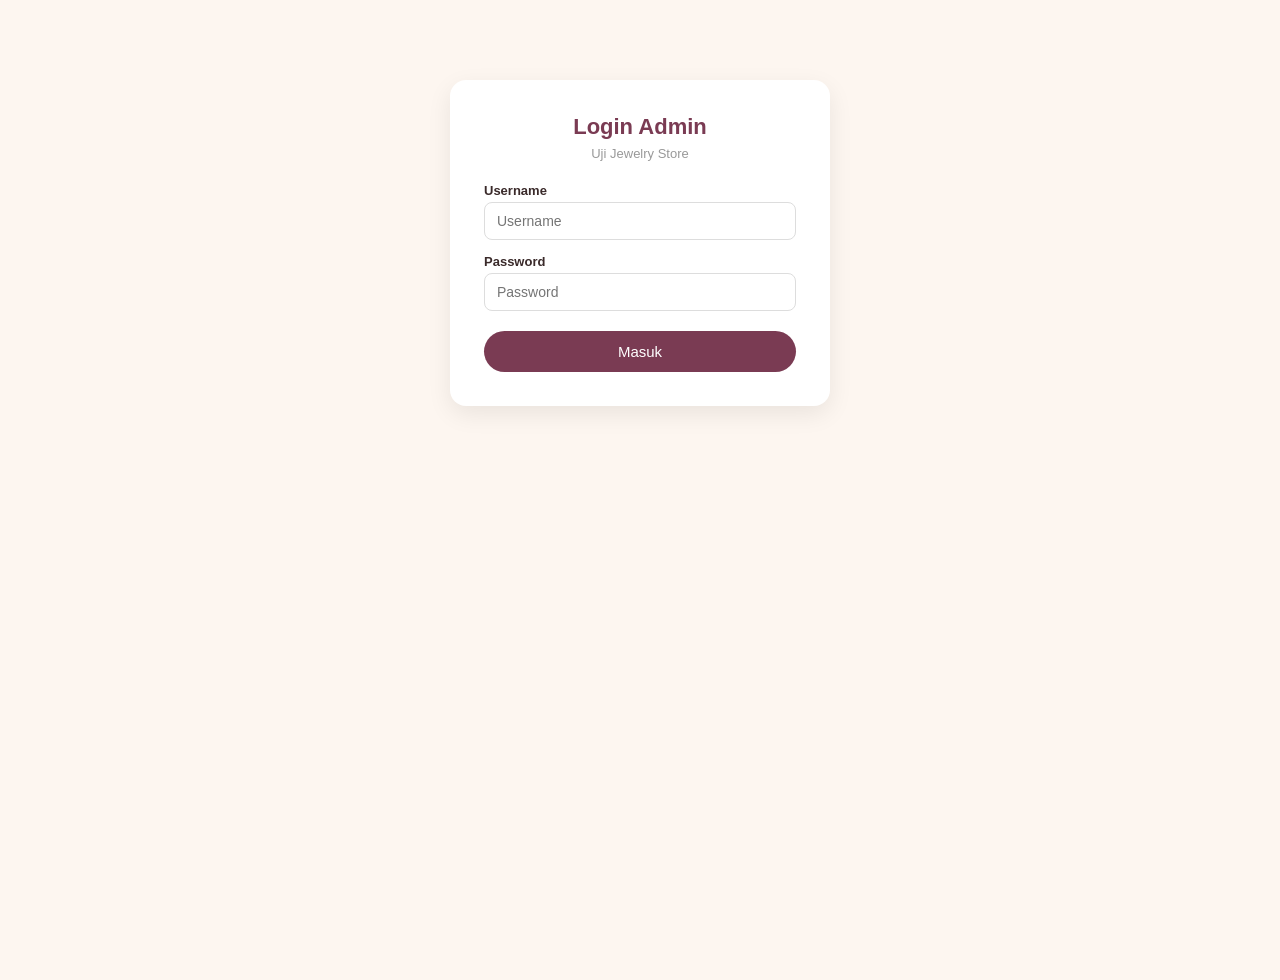
==== admin.html @ 47bf9582 "Rename Login.html to admin.html" ====
<!DOCTYPE html>
<html lang="id">
<head>
  <meta charset="UTF-8" />
  <meta name="viewport" content="width=device-width, initial-scale=1.0" />
  <title>Admin - Uji Jewelry Store</title>
  <style>
    * { margin: 0; padding: 0; box-sizing: border-box; font-family: 'Segoe UI', Arial, sans-serif; }
    body { background: #fdf6f0; color: #3a2a2a; min-height: 100vh; }

    .login-wrap { max-width: 380px; margin: 80px auto; background: #fff; padding: 34px; border-radius: 16px; box-shadow: 0 8px 24px rgba(0,0,0,0.08); }
    .login-wrap h1 { color: #7a3b53; text-align: center; margin-bottom: 6px; font-size: 22px; }
    .login-wrap p.sub { text-align: center; color: #999; font-size: 13px; margin-bottom: 22px; }
    .login-wrap label { display: block; font-size: 13px; font-weight: 600; margin-top: 14px; margin-bottom: 4px; }
    .login-wrap input { width: 100%; padding: 10px 12px; border: 1px solid #ddd; border-radius: 8px; outline: none; font-size: 14px; }
    .login-wrap button { width: 100%; margin-top: 20px; background: #7a3b53; color: #fff; border: none; padding: 12px; border-radius: 25px; font-size: 15px; cursor: pointer; }
    .login-wrap button:hover { background: #5c2c3f; }
    .login-error { color: #c0392b; font-size: 13px; text-align: center; margin-top: 12px; display: none; }

    .admin-wrap { display: none; max-width: 1100px; margin: 0 auto; padding: 20px; }
    .admin-header { display: flex; justify-content: space-between; align-items: center; margin-bottom: 20px; flex-wrap: wrap; gap: 10px; }
    .admin-header h1 { color: #7a3b53; font-size: 22px; }
    .btn-logout { background: #eee; color: #333; border: none; padding: 8px 16px; border-radius: 20px; cursor: pointer; font-size: 13px; }
    .btn-primary { background: #7a3b53; color: #fff; border: none; padding: 10px 18px; border-radius: 20px; cursor: pointer; font-size: 14px; }
    .btn-primary:hover { background: #5c2c3f; }

    .admin-table-wrap { background: #fff; border-radius: 14px; padding: 16px; box-shadow: 0 2px 8px rgba(0,0,0,0.08); overflow-x: auto; }
    table { width: 100%; border-collapse: collapse; min-width: 700px; }
    th, td { text-align: left; padding: 10px; border-bottom: 1px solid #f0e4e8; font-size: 14px; }
    th { color: #7a3b53; font-size: 13px; text-transform: uppercase; letter-spacing: .5px; }
    td img { width: 44px; height: 44px; object-fit: cover; border-radius: 6px; background: #eee; }
    .stok-input { width: 70px; padding: 6px 8px; border: 1px solid #ddd; border-radius: 6px; text-align: center; }
    .badge-habis { color: #c0392b; font-weight: bold; font-size: 12px; }
    .row-actions button { border: none; padding: 6px 10px; border-radius: 14px; font-size: 12px; cursor: pointer; margin-right: 4px; }
    .btn-edit { background: #fce8f0; color: #7a3b53; }
    .btn-delete { background: #fbe4e4; color: #c0392b; }
    .btn-save-stok { background: #e6f4ea; color: #2e7d32; }

    .modal-overlay { position: fixed; inset: 0; background: rgba(0,0,0,0.5); display: none; align-items: center; justify-content: center; z-index: 1100; padding: 20px; }
    .modal-overlay.active { display: flex; }
    .modal-box { background: #fff; border-radius: 14px; width: 420px; max-width: 100%; max-height: 85vh; overflow-y: auto; padding: 26px; }
    .modal-box h2 { color: #7a3b53; margin-bottom: 16px; }
    .modal-box label { display: block; font-size: 13px; font-weight: 600; margin-top: 12px; margin-bottom: 4px; }
    .modal-box input, .modal-box select { width: 100%; padding: 8px 10px; border: 1px solid #ddd; border-radius: 8px; outline: none; font-size: 14px; }
    .modal-actions { display: flex; gap: 10px; margin-top: 20px; }
    .modal-actions button { flex: 1; padding: 10px; border-radius: 20px; border: none; cursor: pointer; font-weight: bold; }
    .btn-cancel { background: #eee; color: #333; }

    @media (max-width: 600px) {
      .admin-wrap { padding: 12px; }
      .admin-header { flex-direction: column; align-items: stretch; }
    }
  </style>
</head>
<body>

  <div class="login-wrap" id="login-wrap">
    <h1>Login Admin</h1>
    <p class="sub">Uji Jewelry Store</p>
    <form id="login-form">
      <label for="login-user">Username</label>
      <input type="text" id="login-user" required placeholder="Username">

      <label for="login-pass">Password</label>
      <input type="password" id="login-pass" required placeholder="Password">

      <button type="submit">Masuk</button>
      <p class="login-error" id="login-error">Username atau password salah.</p>
    </form>
  </div>


  <div class="admin-wrap" id="admin-wrap">
    <div class="admin-header">
      <h1>Kelola Produk</h1>
      <div>
        <button class="btn-primary" onclick="bukaModalTambah()">+ Tambah Produk</button>
        <button class="btn-logout" onclick="logoutAdmin()">Keluar</button>
      </div>
    </div>

    <div class="admin-table-wrap">
      <table>
        <thead>
          <tr>
            <th>Gambar</th>
            <th>Nama</th>
            <th>Kategori</th>
            <th>Harga</th>
            <th>Stok</th>
            <th>Aksi</th>
          </tr>
        </thead>
        <tbody id="admin-product-list">
          <!-- diisi otomatis -->
        </tbody>
      </table>
    </div>
  </div>

  <div class="modal-overlay" id="product-modal">
    <div class="modal-box">
      <h2 id="modal-title">Tambah Produk</h2>
      <form id="product-form" onsubmit="simpanProduk(event)">
        <input type="hidden" id="p-id">

        <label for="p-nama">Nama Produk</label>
        <input type="text" id="p-nama" required>

        <label for="p-harga">Harga (Rp)</label>
        <input type="number" id="p-harga" required min="0">

        <label for="p-gambar">Nama File Gambar</label>
        <input type="text" id="p-gambar" placeholder="contoh: produk.jpg" required>

        <label for="p-kategori">Kategori</label>
        <select id="p-kategori">
          <option value="Pink">Pink</option>
          <option value="Gold">Gold</option>
          <option value="Vintage">Vintage</option>
          <option value="Y2K">Y2K</option>
        </select>

        <label for="p-stok">Stok</label>
        <input type="number" id="p-stok" required min="0">

        <div class="modal-actions">
          <button type="button" class="btn-cancel" onclick="tutupModalProduk()">Batal</button>
          <button type="submit" class="btn-primary">Simpan</button>
        </div>
      </form>
    </div>
  </div>

  <script src="products-data.js"></script>
  <script>

    const ADMIN_USERNAME = "admin";
    const ADMIN_PASSWORD = "admin123";

    function getProducts() {
      let produk = JSON.parse(localStorage.getItem("products"));
      if (!produk) {
        produk = window.defaultProducts || [];
        localStorage.setItem("products", JSON.stringify(produk));
      }
      return produk;
    }

    function saveProducts(produk) {
      localStorage.setItem("products", JSON.stringify(produk));
    }

    function formatRupiah(angka) {
      return "Rp " + Number(angka).toLocaleString("id-ID");
    }
    
    document.getElementById("login-form").addEventListener("submit", function (e) {
      e.preventDefault();
      const user = document.getElementById("login-user").value;
      const pass = document.getElementById("login-pass").value;

      if (user === ADMIN_USERNAME && pass === ADMIN_PASSWORD) {
        sessionStorage.setItem("isAdminLoggedIn", "true");
        tampilkanPanelAdmin();
      } else {
        document.getElementById("login-error").style.display = "block";
      }
    });

    function logoutAdmin() {
      sessionStorage.removeItem("isAdminLoggedIn");
      document.getElementById("admin-wrap").style.display = "none";
      document.getElementById("login-wrap").style.display = "block";
      document.getElementById("login-form").reset();
    }

    function tampilkanPanelAdmin() {
      document.getElementById("login-wrap").style.display = "none";
      document.getElementById("admin-wrap").style.display = "block";
      renderTabelProduk();
    }

    function renderTabelProduk() {
      const produk = getProducts();
      const tbody = document.getElementById("admin-product-list");

      tbody.innerHTML = produk
        .map(
          (p, index) => `
        <tr>
          <td><img src="${p.gambar}" alt="${p.nama}" onerror="this.style.opacity=0.2"></td>
          <td>${p.nama}</td>
          <td>${p.kategori}</td>
          <td>${formatRupiah(p.harga)}</td>
          <td>
            <input type="number" class="stok-input" min="0" value="${p.stok}" id="stok-${index}">
            ${p.stok <= 0 ? '<div class="badge-habis">Habis</div>' : ""}
          </td>
          <td class="row-actions">
            <button class="btn-save-stok" onclick="updateStok(${index})">Simpan Stok</button>
            <button class="btn-edit" onclick="bukaModalEdit(${index})">Edit</button>
            <button class="btn-delete" onclick="hapusProduk(${index})">Hapus</button>
          </td>
        </tr>
      `
        )
        .join("");
    }

    function updateStok(index) {
      const produk = getProducts();
      const stokBaru = parseInt(document.getElementById("stok-" + index).value, 10);
      if (isNaN(stokBaru) || stokBaru < 0) return;
      produk[index].stok = stokBaru;
      saveProducts(produk);
      renderTabelProduk();
    }

    function hapusProduk(index) {
      if (!confirm("Yakin hapus produk ini?")) return;
      const produk = getProducts();
      produk.splice(index, 1);
      saveProducts(produk);
      renderTabelProduk();
    }

    let editIndex = null;

    function bukaModalTambah() {
      editIndex = null;
      document.getElementById("modal-title").innerText = "Tambah Produk";
      document.getElementById("product-form").reset();
      document.getElementById("product-modal").classList.add("active");
    }

    function bukaModalEdit(index) {
      editIndex = index;
      const produk = getProducts()[index];
      document.getElementById("modal-title").innerText = "Edit Produk";
      document.getElementById("p-nama").value = produk.nama;
      document.getElementById("p-harga").value = produk.harga;
      document.getElementById("p-gambar").value = produk.gambar;
      document.getElementById("p-kategori").value = produk.kategori;
      document.getElementById("p-stok").value = produk.stok;
      document.getElementById("product-modal").classList.add("active");
    }

    function tutupModalProduk() {
      document.getElementById("product-modal").classList.remove("active");
    }

    function simpanProduk(event) {
      event.preventDefault();
      const produk = getProducts();

      const dataBaru = {
        nama: document.getElementById("p-nama").value,
        harga: parseInt(document.getElementById("p-harga").value, 10),
        gambar: document.getElementById("p-gambar").value,
        kategori: document.getElementById("p-kategori").value,
        stok: parseInt(document.getElementById("p-stok").value, 10)
      };

      if (editIndex !== null) {
        dataBaru.id = produk[editIndex].id; // id tetap sama saat edit
        produk[editIndex] = dataBaru;
      } else {
        dataBaru.id = "produk-" + Date.now(); // id unik otomatis untuk produk baru
        produk.push(dataBaru);
      }

      saveProducts(produk);
      tutupModalProduk();
      renderTabelProduk();
    }

    document.addEventListener("DOMContentLoaded", function () {
      if (sessionStorage.getItem("isAdminLoggedIn") === "true") {
        tampilkanPanelAdmin();
      }
    });
  </script>
</body>
</html>
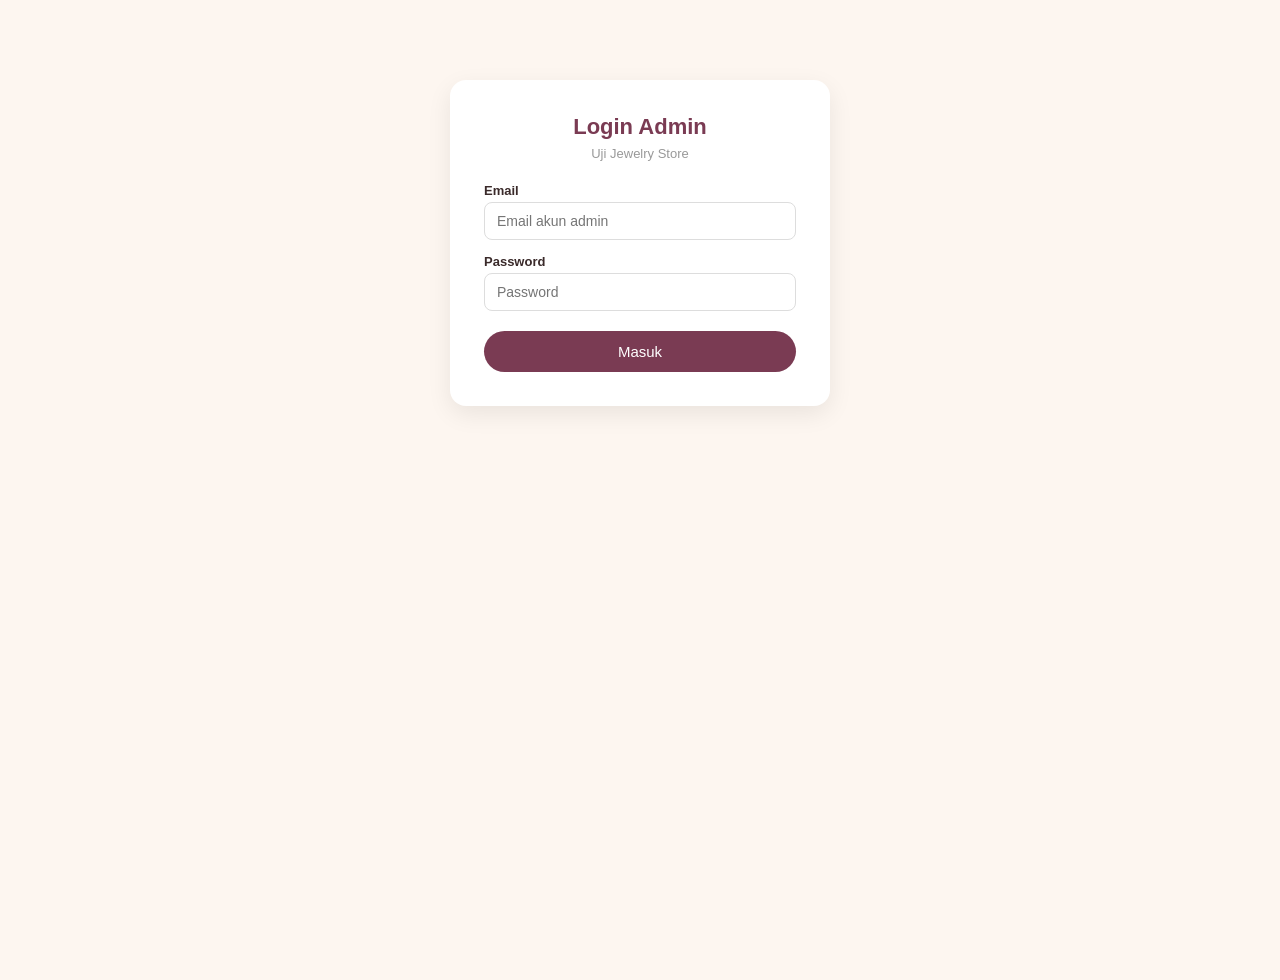
==== commit 12af877c: "Update admin.html" ====
--- a/admin.html
+++ b/admin.html
@@ -8,6 +8,7 @@
     * { margin: 0; padding: 0; box-sizing: border-box; font-family: 'Segoe UI', Arial, sans-serif; }
     body { background: #fdf6f0; color: #3a2a2a; min-height: 100vh; }
 
+    /* LOGIN */
     .login-wrap { max-width: 380px; margin: 80px auto; background: #fff; padding: 34px; border-radius: 16px; box-shadow: 0 8px 24px rgba(0,0,0,0.08); }
     .login-wrap h1 { color: #7a3b53; text-align: center; margin-bottom: 6px; font-size: 22px; }
     .login-wrap p.sub { text-align: center; color: #999; font-size: 13px; margin-bottom: 22px; }
@@ -17,6 +18,7 @@
     .login-wrap button:hover { background: #5c2c3f; }
     .login-error { color: #c0392b; font-size: 13px; text-align: center; margin-top: 12px; display: none; }
 
+    /* ADMIN PANEL */
     .admin-wrap { display: none; max-width: 1100px; margin: 0 auto; padding: 20px; }
     .admin-header { display: flex; justify-content: space-between; align-items: center; margin-bottom: 20px; flex-wrap: wrap; gap: 10px; }
     .admin-header h1 { color: #7a3b53; font-size: 22px; }
@@ -36,6 +38,7 @@
     .btn-delete { background: #fbe4e4; color: #c0392b; }
     .btn-save-stok { background: #e6f4ea; color: #2e7d32; }
 
+    /* MODAL TAMBAH/EDIT PRODUK */
     .modal-overlay { position: fixed; inset: 0; background: rgba(0,0,0,0.5); display: none; align-items: center; justify-content: center; z-index: 1100; padding: 20px; }
     .modal-overlay.active { display: flex; }
     .modal-box { background: #fff; border-radius: 14px; width: 420px; max-width: 100%; max-height: 85vh; overflow-y: auto; padding: 26px; }
@@ -54,12 +57,13 @@
 </head>
 <body>
 
+  <!-- ================= LOGIN ================= -->
   <div class="login-wrap" id="login-wrap">
     <h1>Login Admin</h1>
     <p class="sub">Uji Jewelry Store</p>
     <form id="login-form">
-      <label for="login-user">Username</label>
-      <input type="text" id="login-user" required placeholder="Username">
+      <label for="login-user">Email</label>
+      <input type="email" id="login-user" required placeholder="Email akun admin">
 
       <label for="login-pass">Password</label>
       <input type="password" id="login-pass" required placeholder="Password">
@@ -69,7 +73,7 @@
     </form>
   </div>
 
-
+  <!-- ================= PANEL ADMIN ================= -->
   <div class="admin-wrap" id="admin-wrap">
     <div class="admin-header">
       <h1>Kelola Produk</h1>
@@ -98,6 +102,7 @@
     </div>
   </div>
 
+  <!-- ================= MODAL TAMBAH/EDIT ================= -->
   <div class="modal-overlay" id="product-modal">
     <div class="modal-box">
       <h2 id="modal-title">Tambah Produk</h2>
@@ -134,10 +139,45 @@
 
   <script src="products-data.js"></script>
   <script>
-
-    const ADMIN_USERNAME = "admin";
-    const ADMIN_PASSWORD = "admin123";
-
+    // ================== KONFIGURASI LOGIN ==================
+    // Login sekarang memakai akun yang sama dengan akun.html (localStorage "customers").
+    // Hanya akun dengan role "admin" yang bisa masuk ke panel ini.
+
+    function getCustomers() {
+      return JSON.parse(localStorage.getItem("customers")) || [];
+    }
+    function saveCustomers(list) {
+      localStorage.setItem("customers", JSON.stringify(list));
+    }
+    function getCurrentCustomerEmail() {
+      return localStorage.getItem("currentCustomerEmail");
+    }
+    function getCurrentAdmin() {
+      const email = getCurrentCustomerEmail();
+      if (!email) return null;
+      const customer = getCustomers().find(c => c.email === email);
+      return customer && customer.role === "admin" ? customer : null;
+    }
+
+    // Seed satu akun admin default kalau belum ada akun admin sama sekali
+    function seedAdminAccount() {
+      const customers = getCustomers();
+      const sudahAdaAdmin = customers.some(c => c.role === "admin");
+      if (!sudahAdaAdmin) {
+        customers.push({
+          nama: "Admin Uji Jewelry",
+          email: "admin@ujijewelry.com",
+          telepon: "-",
+          alamat: "-",
+          password: "admin123",
+          role: "admin"
+        });
+        saveCustomers(customers);
+      }
+    }
+    seedAdminAccount();
+
+    // ================== FUNGSI PRODUK (sama seperti di script.js) ==================
     function getProducts() {
       let produk = JSON.parse(localStorage.getItem("products"));
       if (!produk) {
@@ -154,22 +194,33 @@
     function formatRupiah(angka) {
       return "Rp " + Number(angka).toLocaleString("id-ID");
     }
-    
+
+    // ================== LOGIN / LOGOUT ==================
     document.getElementById("login-form").addEventListener("submit", function (e) {
       e.preventDefault();
-      const user = document.getElementById("login-user").value;
+      const email = document.getElementById("login-user").value.toLowerCase().trim();
       const pass = document.getElementById("login-pass").value;
 
-      if (user === ADMIN_USERNAME && pass === ADMIN_PASSWORD) {
-        sessionStorage.setItem("isAdminLoggedIn", "true");
-        tampilkanPanelAdmin();
-      } else {
+      const customers = getCustomers();
+      const found = customers.find(c => c.email === email && c.password === pass);
+
+      if (!found) {
+        document.getElementById("login-error").innerText = "Email atau password salah.";
         document.getElementById("login-error").style.display = "block";
-      }
+        return;
+      }
+      if (found.role !== "admin") {
+        document.getElementById("login-error").innerText = "Akun ini bukan akun admin.";
+        document.getElementById("login-error").style.display = "block";
+        return;
+      }
+
+      localStorage.setItem("currentCustomerEmail", email);
+      tampilkanPanelAdmin();
     });
 
     function logoutAdmin() {
-      sessionStorage.removeItem("isAdminLoggedIn");
+      localStorage.removeItem("currentCustomerEmail");
       document.getElementById("admin-wrap").style.display = "none";
       document.getElementById("login-wrap").style.display = "block";
       document.getElementById("login-form").reset();
@@ -181,6 +232,7 @@
       renderTabelProduk();
     }
 
+    // ================== RENDER TABEL PRODUK ==================
     function renderTabelProduk() {
       const produk = getProducts();
       const tbody = document.getElementById("admin-product-list");
@@ -225,6 +277,7 @@
       renderTabelProduk();
     }
 
+    // ================== TAMBAH / EDIT PRODUK ==================
     let editIndex = null;
 
     function bukaModalTambah() {
@@ -275,8 +328,9 @@
       renderTabelProduk();
     }
 
+    // ================== CEK STATUS LOGIN SAAT HALAMAN DIBUKA ==================
     document.addEventListener("DOMContentLoaded", function () {
-      if (sessionStorage.getItem("isAdminLoggedIn") === "true") {
+      if (getCurrentAdmin()) {
         tampilkanPanelAdmin();
       }
     });
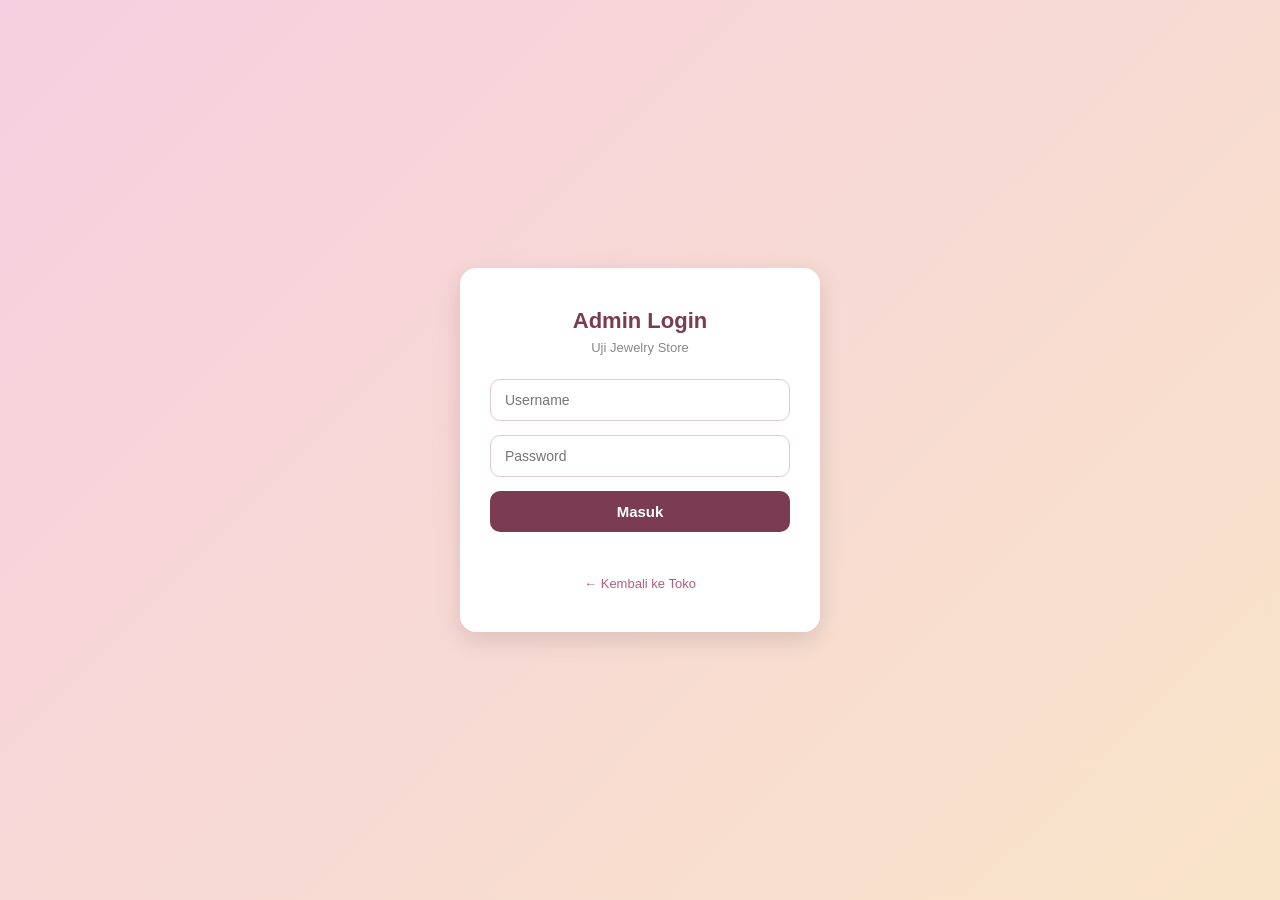
==== commit ae53dcd5: "Update admin.html" ====
--- a/admin.html
+++ b/admin.html
@@ -8,329 +8,299 @@
     * { margin: 0; padding: 0; box-sizing: border-box; font-family: 'Segoe UI', Arial, sans-serif; }
     body { background: #fdf6f0; color: #3a2a2a; min-height: 100vh; }
 
-    /* LOGIN */
-    .login-wrap { max-width: 380px; margin: 80px auto; background: #fff; padding: 34px; border-radius: 16px; box-shadow: 0 8px 24px rgba(0,0,0,0.08); }
-    .login-wrap h1 { color: #7a3b53; text-align: center; margin-bottom: 6px; font-size: 22px; }
-    .login-wrap p.sub { text-align: center; color: #999; font-size: 13px; margin-bottom: 22px; }
-    .login-wrap label { display: block; font-size: 13px; font-weight: 600; margin-top: 14px; margin-bottom: 4px; }
-    .login-wrap input { width: 100%; padding: 10px 12px; border: 1px solid #ddd; border-radius: 8px; outline: none; font-size: 14px; }
-    .login-wrap button { width: 100%; margin-top: 20px; background: #7a3b53; color: #fff; border: none; padding: 12px; border-radius: 25px; font-size: 15px; cursor: pointer; }
-    .login-wrap button:hover { background: #5c2c3f; }
-    .login-error { color: #c0392b; font-size: 13px; text-align: center; margin-top: 12px; display: none; }
-
-    /* ADMIN PANEL */
-    .admin-wrap { display: none; max-width: 1100px; margin: 0 auto; padding: 20px; }
-    .admin-header { display: flex; justify-content: space-between; align-items: center; margin-bottom: 20px; flex-wrap: wrap; gap: 10px; }
-    .admin-header h1 { color: #7a3b53; font-size: 22px; }
-    .btn-logout { background: #eee; color: #333; border: none; padding: 8px 16px; border-radius: 20px; cursor: pointer; font-size: 13px; }
-    .btn-primary { background: #7a3b53; color: #fff; border: none; padding: 10px 18px; border-radius: 20px; cursor: pointer; font-size: 14px; }
-    .btn-primary:hover { background: #5c2c3f; }
-
-    .admin-table-wrap { background: #fff; border-radius: 14px; padding: 16px; box-shadow: 0 2px 8px rgba(0,0,0,0.08); overflow-x: auto; }
-    table { width: 100%; border-collapse: collapse; min-width: 700px; }
-    th, td { text-align: left; padding: 10px; border-bottom: 1px solid #f0e4e8; font-size: 14px; }
-    th { color: #7a3b53; font-size: 13px; text-transform: uppercase; letter-spacing: .5px; }
-    td img { width: 44px; height: 44px; object-fit: cover; border-radius: 6px; background: #eee; }
-    .stok-input { width: 70px; padding: 6px 8px; border: 1px solid #ddd; border-radius: 6px; text-align: center; }
+    /* ===== LOGIN ===== */
+    .login-wrapper {
+      min-height: 100vh; display: flex; align-items: center; justify-content: center;
+      background: linear-gradient(135deg, #f6cfe0, #f9e4c8); padding: 20px;
+    }
+    .login-box {
+      background: #fff; padding: 40px 30px; border-radius: 16px;
+      box-shadow: 0 8px 24px rgba(0,0,0,0.12); width: 100%; max-width: 360px; text-align: center;
+    }
+    .login-box h1 { color: #7a3b53; font-size: 22px; margin-bottom: 6px; }
+    .login-box p { font-size: 13px; color: #888; margin-bottom: 24px; }
+    .login-box input {
+      width: 100%; padding: 12px 14px; margin-bottom: 14px;
+      border: 1px solid #e0c9d3; border-radius: 10px; outline: none; font-size: 14px;
+    }
+    .login-box input:focus { border-color: #d17ca0; }
+    .btn-login {
+      width: 100%; background: #7a3b53; color: #fff; border: none;
+      padding: 12px; border-radius: 10px; font-size: 15px; font-weight: bold;
+      cursor: pointer; transition: .2s;
+    }
+    .btn-login:hover { background: #5c2c3f; }
+    .login-error { color: #c0392b; font-size: 13px; margin-top: 10px; min-height: 18px; }
+    .back-link { display: inline-block; margin-top: 16px; font-size: 13px; color: #b45c81; text-decoration: none; }
+
+    /* ===== ADMIN PANEL ===== */
+    .admin-header {
+      background: #7a3b53; color: #fff; padding: 16px 24px;
+      display: flex; justify-content: space-between; align-items: center; flex-wrap: wrap; gap: 10px;
+    }
+    .admin-header h1 { font-size: 20px; }
+    .btn-logout {
+      background: #fce8f0; color: #7a3b53; border: none; padding: 8px 16px;
+      border-radius: 20px; font-weight: bold; cursor: pointer; font-size: 13px;
+    }
+    .admin-container { padding: 24px; max-width: 1000px; margin: 0 auto; }
+    .admin-toolbar {
+      display: flex; justify-content: space-between; align-items: center;
+      margin-bottom: 16px; flex-wrap: wrap; gap: 10px;
+    }
+    .admin-toolbar input {
+      padding: 8px 14px; border: 1px solid #e0c9d3; border-radius: 20px; width: 220px; outline: none;
+    }
+    .btn-save-all {
+      background: #d17ca0; color: #fff; border: none; padding: 10px 20px;
+      border-radius: 20px; font-weight: bold; cursor: pointer;
+    }
+    .btn-save-all:hover { background: #b45c81; }
+
+    table.stok-table { width: 100%; border-collapse: collapse; background: #fff; border-radius: 12px; overflow: hidden; box-shadow: 0 2px 8px rgba(0,0,0,0.08); }
+    .stok-table th, .stok-table td { padding: 12px 14px; text-align: left; border-bottom: 1px solid #f0e4e8; font-size: 14px; }
+    .stok-table th { background: #fce8f0; color: #7a3b53; }
+    .stok-table img { width: 40px; height: 40px; object-fit: cover; border-radius: 6px; background: #eee; vertical-align: middle; margin-right: 8px; }
+    .produk-cell { display: flex; align-items: center; }
+    .stok-input {
+      width: 70px; padding: 6px 8px; border: 1px solid #e0c9d3; border-radius: 8px; text-align: center; font-size: 14px;
+    }
     .badge-habis { color: #c0392b; font-weight: bold; font-size: 12px; }
-    .row-actions button { border: none; padding: 6px 10px; border-radius: 14px; font-size: 12px; cursor: pointer; margin-right: 4px; }
-    .btn-edit { background: #fce8f0; color: #7a3b53; }
-    .btn-delete { background: #fbe4e4; color: #c0392b; }
-    .btn-save-stok { background: #e6f4ea; color: #2e7d32; }
-
-    /* MODAL TAMBAH/EDIT PRODUK */
-    .modal-overlay { position: fixed; inset: 0; background: rgba(0,0,0,0.5); display: none; align-items: center; justify-content: center; z-index: 1100; padding: 20px; }
-    .modal-overlay.active { display: flex; }
-    .modal-box { background: #fff; border-radius: 14px; width: 420px; max-width: 100%; max-height: 85vh; overflow-y: auto; padding: 26px; }
-    .modal-box h2 { color: #7a3b53; margin-bottom: 16px; }
-    .modal-box label { display: block; font-size: 13px; font-weight: 600; margin-top: 12px; margin-bottom: 4px; }
-    .modal-box input, .modal-box select { width: 100%; padding: 8px 10px; border: 1px solid #ddd; border-radius: 8px; outline: none; font-size: 14px; }
-    .modal-actions { display: flex; gap: 10px; margin-top: 20px; }
-    .modal-actions button { flex: 1; padding: 10px; border-radius: 20px; border: none; cursor: pointer; font-weight: bold; }
-    .btn-cancel { background: #eee; color: #333; }
+    .badge-ada { color: #2e7d32; font-weight: bold; font-size: 12px; }
+    .btn-save-row {
+      background: #7a3b53; color: #fff; border: none; padding: 6px 12px;
+      border-radius: 8px; font-size: 12px; cursor: pointer;
+    }
+    .btn-save-row:hover { background: #5c2c3f; }
+    .save-toast {
+      position: fixed; bottom: 20px; right: 20px; background: #7a3b53; color: #fff;
+      padding: 12px 20px; border-radius: 10px; box-shadow: 0 4px 10px rgba(0,0,0,0.2);
+      font-size: 14px; opacity: 0; transition: opacity .3s; z-index: 2000;
+    }
 
     @media (max-width: 600px) {
-      .admin-wrap { padding: 12px; }
-      .admin-header { flex-direction: column; align-items: stretch; }
+      .stok-table th:nth-child(3), .stok-table td:nth-child(3) { display: none; } /* sembunyikan kolom kategori di HP */
+      .admin-toolbar input { width: 100%; }
+      .stok-table th, .stok-table td { padding: 8px; font-size: 12px; }
+      .stok-table img { width: 30px; height: 30px; }
     }
   </style>
 </head>
 <body>
 
-  <!-- ================= LOGIN ================= -->
-  <div class="login-wrap" id="login-wrap">
-    <h1>Login Admin</h1>
-    <p class="sub">Uji Jewelry Store</p>
-    <form id="login-form">
-      <label for="login-user">Email</label>
-      <input type="email" id="login-user" required placeholder="Email akun admin">
-
-      <label for="login-pass">Password</label>
-      <input type="password" id="login-pass" required placeholder="Password">
-
-      <button type="submit">Masuk</button>
-      <p class="login-error" id="login-error">Username atau password salah.</p>
-    </form>
+  <!-- ===== HALAMAN LOGIN ===== -->
+  <div class="login-wrapper" id="login-wrapper">
+    <div class="login-box">
+      <h1>Admin Login</h1>
+      <p>Uji Jewelry Store</p>
+      <input type="text" id="username" placeholder="Username" autocomplete="username" />
+      <input type="password" id="password" placeholder="Password" autocomplete="current-password" />
+      <button class="btn-login" onclick="login()">Masuk</button>
+      <div class="login-error" id="login-error"></div>
+      <a href="index.html" class="back-link">&larr; Kembali ke Toko</a>
+    </div>
   </div>
 
-  <!-- ================= PANEL ADMIN ================= -->
-  <div class="admin-wrap" id="admin-wrap">
+  <!-- ===== HALAMAN ADMIN (STOK) ===== -->
+  <div id="admin-panel" style="display:none;">
     <div class="admin-header">
-      <h1>Kelola Produk</h1>
+      <h1>Kelola Stok Produk</h1>
       <div>
-        <button class="btn-primary" onclick="bukaModalTambah()">+ Tambah Produk</button>
-        <button class="btn-logout" onclick="logoutAdmin()">Keluar</button>
+        <a href="index.html" style="color:#fce8f0; margin-right:14px; font-size:13px;">Lihat Toko</a>
+        <button class="btn-logout" onclick="logout()">Keluar</button>
       </div>
     </div>
 
-    <div class="admin-table-wrap">
-      <table>
+    <div class="admin-container">
+      <div class="admin-toolbar">
+        <input type="text" id="admin-search" placeholder="Cari produk..." oninput="renderTabelStok()" />
+        <button class="btn-save-all" onclick="simpanSemuaStok()">Simpan Semua Perubahan</button>
+      </div>
+
+      <table class="stok-table">
         <thead>
           <tr>
-            <th>Gambar</th>
-            <th>Nama</th>
+            <th>Produk</th>
             <th>Kategori</th>
-            <th>Harga</th>
+            <th>Status</th>
             <th>Stok</th>
-            <th>Aksi</th>
+            <th></th>
           </tr>
         </thead>
-        <tbody id="admin-product-list">
-          <!-- diisi otomatis -->
+        <tbody id="tabel-stok-body">
+          <!-- diisi otomatis lewat JS -->
         </tbody>
       </table>
     </div>
   </div>
 
-  <!-- ================= MODAL TAMBAH/EDIT ================= -->
-  <div class="modal-overlay" id="product-modal">
-    <div class="modal-box">
-      <h2 id="modal-title">Tambah Produk</h2>
-      <form id="product-form" onsubmit="simpanProduk(event)">
-        <input type="hidden" id="p-id">
-
-        <label for="p-nama">Nama Produk</label>
-        <input type="text" id="p-nama" required>
-
-        <label for="p-harga">Harga (Rp)</label>
-        <input type="number" id="p-harga" required min="0">
-
-        <label for="p-gambar">Nama File Gambar</label>
-        <input type="text" id="p-gambar" placeholder="contoh: produk.jpg" required>
-
-        <label for="p-kategori">Kategori</label>
-        <select id="p-kategori">
-          <option value="Pink">Pink</option>
-          <option value="Gold">Gold</option>
-          <option value="Vintage">Vintage</option>
-          <option value="Y2K">Y2K</option>
-        </select>
-
-        <label for="p-stok">Stok</label>
-        <input type="number" id="p-stok" required min="0">
-
-        <div class="modal-actions">
-          <button type="button" class="btn-cancel" onclick="tutupModalProduk()">Batal</button>
-          <button type="submit" class="btn-primary">Simpan</button>
-        </div>
-      </form>
-    </div>
-  </div>
-
-  <script src="products-data.js"></script>
+  <div class="save-toast" id="save-toast">Perubahan disimpan!</div>
+
+  <script src="script.js"></script>
   <script>
     // ================== KONFIGURASI LOGIN ==================
-    // Login sekarang memakai akun yang sama dengan akun.html (localStorage "customers").
-    // Hanya akun dengan role "admin" yang bisa masuk ke panel ini.
-
-    function getCustomers() {
-      return JSON.parse(localStorage.getItem("customers")) || [];
-    }
-    function saveCustomers(list) {
-      localStorage.setItem("customers", JSON.stringify(list));
-    }
-    function getCurrentCustomerEmail() {
-      return localStorage.getItem("currentCustomerEmail");
-    }
-    function getCurrentAdmin() {
-      const email = getCurrentCustomerEmail();
-      if (!email) return null;
-      const customer = getCustomers().find(c => c.email === email);
-      return customer && customer.role === "admin" ? customer : null;
-    }
-
-    // Seed satu akun admin default kalau belum ada akun admin sama sekali
-    function seedAdminAccount() {
-      const customers = getCustomers();
-      const sudahAdaAdmin = customers.some(c => c.role === "admin");
-      if (!sudahAdaAdmin) {
-        customers.push({
-          nama: "Admin Uji Jewelry",
-          email: "admin@ujijewelry.com",
-          telepon: "-",
-          alamat: "-",
-          password: "admin123",
-          role: "admin"
-        });
-        saveCustomers(customers);
+    // Ganti username/password di sini sesuai keinginanmu
+    const ADMIN_USERNAME = "admin";
+    const ADMIN_PASSWORD = "admin123";
+
+    // Daftar master produk (nama, kategori, gambar) — dicocokkan dengan index.html
+    const masterProduk = [
+      { nama: "Silver Pink", kategori: "Pink", gambar: "simplepink.jpg" },
+      { nama: "Rosa", kategori: "Pink", gambar: "Rosa.jpg" },
+      { nama: "Crystal Beaded Bracelet Set", kategori: "Pink", gambar: "Crystal Beaded Bracelet Set.jpg" },
+      { nama: "Pink Bracelet", kategori: "Pink", gambar: "Pink Bracelet.jpg" },
+      { nama: "Rose gold Cubic", kategori: "Pink", gambar: "Rose gold Cubic.jpg" },
+      { nama: "Classic Gold", kategori: "Gold", gambar: "gold.jpg" },
+      { nama: "Luxury Gold", kategori: "Gold", gambar: "Luxury Gold.jpg" },
+      { nama: "Elegant Gold & Pearl", kategori: "Gold", gambar: "Elegant Gold & Pearl.jpg" },
+      { nama: "Bracelet Gold", kategori: "Gold", gambar: "Bracelet Gold.jpg" },
+      { nama: "Set Pearl", kategori: "Gold", gambar: "set pearl.jpg" },
+      { nama: "Vintage Retro", kategori: "Vintage", gambar: "vintage.jpg" },
+      { nama: "Vintage Rings", kategori: "Vintage", gambar: "Vintage rings.jpg" },
+      { nama: "Charm Bracelet", kategori: "Vintage", gambar: "charm bracelets.jpg" },
+      { nama: "Bracelet Watch", kategori: "Vintage", gambar: "Bracelet Watch.jpg" },
+      { nama: "Watch Set", kategori: "Vintage", gambar: "Watch Bracele.jpg" },
+      { nama: "Y2K shiny", kategori: "Y2K", gambar: "Y2K.jpg" },
+      { nama: "Pink Butterfly", kategori: "Y2K", gambar: "Pink Butterfly.jpg" },
+      { nama: "Punk Gothic", kategori: "Y2K", gambar: "Punk Gothic.jpg" },
+      { nama: "Y2K Colorful", kategori: "Y2K", gambar: "Y2K Style Colorful Pentagram.jpg" },
+      { nama: "Y2K Ring", kategori: "Y2K", gambar: "Kpop Ring Y2K.jpg" }
+    ];
+
+    // Stok default kalau localStorage masih kosong (mengikuti stok di index.html)
+    const stokDefault = {
+      "Silver Pink": 10, "Rosa": 1, "Crystal Beaded Bracelet Set": 0, "Pink Bracelet": 7,
+      "Rose gold Cubic": 3, "Classic Gold": 9, "Luxury Gold": 0, "Elegant Gold & Pearl": 5,
+      "Bracelet Gold": 8, "Set Pearl": 3, "Vintage Retro": 9, "Vintage Rings": 10,
+      "Charm Bracelet": 8, "Bracelet Watch": 5, "Watch Set": 4, "Y2K shiny": 10,
+      "Pink Butterfly": 6, "Punk Gothic": 9, "Y2K Colorful": 9, "Y2K Ring": 8
+    };
+
+    function pastikanStokAda() {
+      const stokData = getStokData();
+      let ada = false;
+      masterProduk.forEach(p => {
+        if (!(p.nama in stokData)) {
+          stokData[p.nama] = stokDefault[p.nama] !== undefined ? stokDefault[p.nama] : 0;
+          ada = true;
+        }
+      });
+      if (ada) saveStokData(stokData);
+    }
+
+    // ================== LOGIN / LOGOUT ==================
+    function login() {
+      const u = document.getElementById("username").value.trim();
+      const p = document.getElementById("password").value;
+      const errorEl = document.getElementById("login-error");
+
+      if (u === ADMIN_USERNAME && p === ADMIN_PASSWORD) {
+        sessionStorage.setItem("isAdminLoggedIn", "true");
+        errorEl.innerText = "";
+        tampilkanPanelAdmin();
+      } else {
+        errorEl.innerText = "Username atau password salah!";
       }
     }
-    seedAdminAccount();
-
-    // ================== FUNGSI PRODUK (sama seperti di script.js) ==================
-    function getProducts() {
-      let produk = JSON.parse(localStorage.getItem("products"));
-      if (!produk) {
-        produk = window.defaultProducts || [];
-        localStorage.setItem("products", JSON.stringify(produk));
-      }
-      return produk;
-    }
-
-    function saveProducts(produk) {
-      localStorage.setItem("products", JSON.stringify(produk));
-    }
-
-    function formatRupiah(angka) {
-      return "Rp " + Number(angka).toLocaleString("id-ID");
-    }
-
-    // ================== LOGIN / LOGOUT ==================
-    document.getElementById("login-form").addEventListener("submit", function (e) {
-      e.preventDefault();
-      const email = document.getElementById("login-user").value.toLowerCase().trim();
-      const pass = document.getElementById("login-pass").value;
-
-      const customers = getCustomers();
-      const found = customers.find(c => c.email === email && c.password === pass);
-
-      if (!found) {
-        document.getElementById("login-error").innerText = "Email atau password salah.";
-        document.getElementById("login-error").style.display = "block";
-        return;
-      }
-      if (found.role !== "admin") {
-        document.getElementById("login-error").innerText = "Akun ini bukan akun admin.";
-        document.getElementById("login-error").style.display = "block";
-        return;
-      }
-
-      localStorage.setItem("currentCustomerEmail", email);
-      tampilkanPanelAdmin();
+
+    function logout() {
+      sessionStorage.removeItem("isAdminLoggedIn");
+      document.getElementById("admin-panel").style.display = "none";
+      document.getElementById("login-wrapper").style.display = "flex";
+      document.getElementById("username").value = "";
+      document.getElementById("password").value = "";
+    }
+
+    function tampilkanPanelAdmin() {
+      document.getElementById("login-wrapper").style.display = "none";
+      document.getElementById("admin-panel").style.display = "block";
+      pastikanStokAda();
+      renderTabelStok();
+    }
+
+    // Login pakai Enter
+    document.getElementById("password").addEventListener("keydown", function (e) {
+      if (e.key === "Enter") login();
     });
 
-    function logoutAdmin() {
-      localStorage.removeItem("currentCustomerEmail");
-      document.getElementById("admin-wrap").style.display = "none";
-      document.getElementById("login-wrap").style.display = "block";
-      document.getElementById("login-form").reset();
-    }
-
-    function tampilkanPanelAdmin() {
-      document.getElementById("login-wrap").style.display = "none";
-      document.getElementById("admin-wrap").style.display = "block";
-      renderTabelProduk();
-    }
-
-    // ================== RENDER TABEL PRODUK ==================
-    function renderTabelProduk() {
-      const produk = getProducts();
-      const tbody = document.getElementById("admin-product-list");
-
-      tbody.innerHTML = produk
-        .map(
-          (p, index) => `
-        <tr>
-          <td><img src="${p.gambar}" alt="${p.nama}" onerror="this.style.opacity=0.2"></td>
-          <td>${p.nama}</td>
-          <td>${p.kategori}</td>
-          <td>${formatRupiah(p.harga)}</td>
-          <td>
-            <input type="number" class="stok-input" min="0" value="${p.stok}" id="stok-${index}">
-            ${p.stok <= 0 ? '<div class="badge-habis">Habis</div>' : ""}
-          </td>
-          <td class="row-actions">
-            <button class="btn-save-stok" onclick="updateStok(${index})">Simpan Stok</button>
-            <button class="btn-edit" onclick="bukaModalEdit(${index})">Edit</button>
-            <button class="btn-delete" onclick="hapusProduk(${index})">Hapus</button>
-          </td>
-        </tr>
-      `
-        )
-        .join("");
-    }
-
-    function updateStok(index) {
-      const produk = getProducts();
-      const stokBaru = parseInt(document.getElementById("stok-" + index).value, 10);
-      if (isNaN(stokBaru) || stokBaru < 0) return;
-      produk[index].stok = stokBaru;
-      saveProducts(produk);
-      renderTabelProduk();
-    }
-
-    function hapusProduk(index) {
-      if (!confirm("Yakin hapus produk ini?")) return;
-      const produk = getProducts();
-      produk.splice(index, 1);
-      saveProducts(produk);
-      renderTabelProduk();
-    }
-
-    // ================== TAMBAH / EDIT PRODUK ==================
-    let editIndex = null;
-
-    function bukaModalTambah() {
-      editIndex = null;
-      document.getElementById("modal-title").innerText = "Tambah Produk";
-      document.getElementById("product-form").reset();
-      document.getElementById("product-modal").classList.add("active");
-    }
-
-    function bukaModalEdit(index) {
-      editIndex = index;
-      const produk = getProducts()[index];
-      document.getElementById("modal-title").innerText = "Edit Produk";
-      document.getElementById("p-nama").value = produk.nama;
-      document.getElementById("p-harga").value = produk.harga;
-      document.getElementById("p-gambar").value = produk.gambar;
-      document.getElementById("p-kategori").value = produk.kategori;
-      document.getElementById("p-stok").value = produk.stok;
-      document.getElementById("product-modal").classList.add("active");
-    }
-
-    function tutupModalProduk() {
-      document.getElementById("product-modal").classList.remove("active");
-    }
-
-    function simpanProduk(event) {
-      event.preventDefault();
-      const produk = getProducts();
-
-      const dataBaru = {
-        nama: document.getElementById("p-nama").value,
-        harga: parseInt(document.getElementById("p-harga").value, 10),
-        gambar: document.getElementById("p-gambar").value,
-        kategori: document.getElementById("p-kategori").value,
-        stok: parseInt(document.getElementById("p-stok").value, 10)
-      };
-
-      if (editIndex !== null) {
-        dataBaru.id = produk[editIndex].id; // id tetap sama saat edit
-        produk[editIndex] = dataBaru;
-      } else {
-        dataBaru.id = "produk-" + Date.now(); // id unik otomatis untuk produk baru
-        produk.push(dataBaru);
-      }
-
-      saveProducts(produk);
-      tutupModalProduk();
-      renderTabelProduk();
+    // ================== TABEL STOK ==================
+    function renderTabelStok() {
+      const stokData = getStokData();
+      const kataKunci = (document.getElementById("admin-search")?.value || "").toLowerCase();
+      const tbody = document.getElementById("tabel-stok-body");
+
+      const produkTampil = masterProduk.filter(p => p.nama.toLowerCase().includes(kataKunci));
+
+      tbody.innerHTML = produkTampil.map(p => {
+        const stokSaatIni = stokData[p.nama] !== undefined ? stokData[p.nama] : 0;
+        const statusBadge = stokSaatIni <= 0
+          ? '<span class="badge-habis">Habis</span>'
+          : '<span class="badge-ada">Tersedia</span>';
+
+        return `
+          <tr>
+            <td>
+              <div class="produk-cell">
+                <img src="${p.gambar}" onerror="this.style.display='none'">
+                <span>${p.nama}</span>
+              </div>
+            </td>
+            <td>${p.kategori}</td>
+            <td>${statusBadge}</td>
+            <td>
+              <input type="number" min="0" class="stok-input" id="stok-${cssId(p.nama)}" value="${stokSaatIni}">
+            </td>
+            <td>
+              <button class="btn-save-row" onclick="simpanStokSatuan('${escapeJS(p.nama)}')">Simpan</button>
+            </td>
+          </tr>
+        `;
+      }).join("");
+    }
+
+    // Bantuan: bikin id HTML aman dari nama produk (spasi/simbol jadi aman)
+    function cssId(nama) {
+      return nama.replace(/[^a-zA-Z0-9]/g, "-");
+    }
+    function escapeJS(str) {
+      return str.replace(/'/g, "\\'");
+    }
+
+    function simpanStokSatuan(nama) {
+      const input = document.getElementById("stok-" + cssId(nama));
+      const nilaiBaru = Math.max(0, parseInt(input.value, 10) || 0);
+
+      const stokData = getStokData();
+      stokData[nama] = nilaiBaru;
+      saveStokData(stokData);
+
+      tampilkanToast(nama + " diperbarui jadi " + nilaiBaru + " stok.");
+      renderTabelStok();
+    }
+
+    function simpanSemuaStok() {
+      const stokData = getStokData();
+      masterProduk.forEach(p => {
+        const input = document.getElementById("stok-" + cssId(p.nama));
+        if (input) {
+          stokData[p.nama] = Math.max(0, parseInt(input.value, 10) || 0);
+        }
+      });
+      saveStokData(stokData);
+      tampilkanToast("Semua perubahan stok berhasil disimpan!");
+      renderTabelStok();
+    }
+
+    function tampilkanToast(pesan) {
+      const toast = document.getElementById("save-toast");
+      toast.innerText = pesan;
+      toast.style.opacity = "1";
+      setTimeout(() => (toast.style.opacity = "0"), 2000);
     }
 
     // ================== CEK STATUS LOGIN SAAT HALAMAN DIBUKA ==================
     document.addEventListener("DOMContentLoaded", function () {
-      if (getCurrentAdmin()) {
+      if (sessionStorage.getItem("isAdminLoggedIn") === "true") {
         tampilkanPanelAdmin();
       }
     });
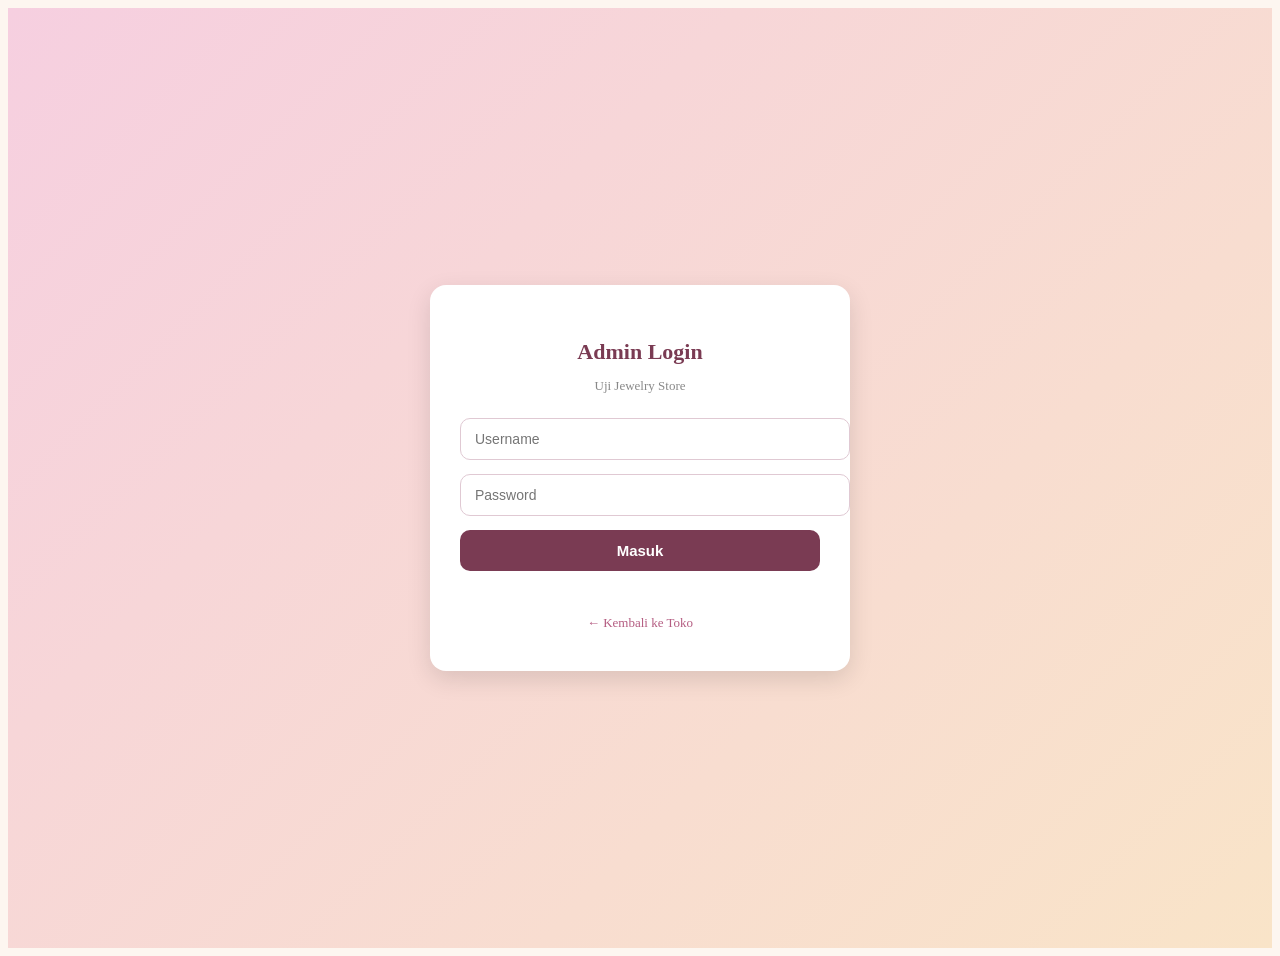
==== commit e451e06e: "Update admin.html" ====
--- a/admin.html
+++ b/admin.html
@@ -5,10 +5,9 @@
   <meta name="viewport" content="width=device-width, initial-scale=1.0" />
   <title>Admin - Uji Jewelry Store</title>
   <style>
-    * { margin: 0; padding: 0; box-sizing: border-box; font-family: 'Segoe UI', Arial, sans-serif; }
+     { margin: 0; padding: 0; box-sizing: border-box; font-family: 'Segoe UI', Arial, sans-serif; }
     body { background: #fdf6f0; color: #3a2a2a; min-height: 100vh; }
 
-    /* ===== LOGIN ===== */
     .login-wrapper {
       min-height: 100vh; display: flex; align-items: center; justify-content: center;
       background: linear-gradient(135deg, #f6cfe0, #f9e4c8); padding: 20px;
@@ -33,7 +32,6 @@
     .login-error { color: #c0392b; font-size: 13px; margin-top: 10px; min-height: 18px; }
     .back-link { display: inline-block; margin-top: 16px; font-size: 13px; color: #b45c81; text-decoration: none; }
 
-    /* ===== ADMIN PANEL ===== */
     .admin-header {
       background: #7a3b53; color: #fff; padding: 16px 24px;
       display: flex; justify-content: space-between; align-items: center; flex-wrap: wrap; gap: 10px;
@@ -88,7 +86,6 @@
 </head>
 <body>
 
-  <!-- ===== HALAMAN LOGIN ===== -->
   <div class="login-wrapper" id="login-wrapper">
     <div class="login-box">
       <h1>Admin Login</h1>
@@ -101,7 +98,6 @@
     </div>
   </div>
 
-  <!-- ===== HALAMAN ADMIN (STOK) ===== -->
   <div id="admin-panel" style="display:none;">
     <div class="admin-header">
       <h1>Kelola Stok Produk</h1>
@@ -138,12 +134,10 @@
 
   <script src="script.js"></script>
   <script>
-    // ================== KONFIGURASI LOGIN ==================
-    // Ganti username/password di sini sesuai keinginanmu
+
     const ADMIN_USERNAME = "admin";
     const ADMIN_PASSWORD = "admin123";
 
-    // Daftar master produk (nama, kategori, gambar) — dicocokkan dengan index.html
     const masterProduk = [
       { nama: "Silver Pink", kategori: "Pink", gambar: "simplepink.jpg" },
       { nama: "Rosa", kategori: "Pink", gambar: "Rosa.jpg" },
@@ -167,7 +161,6 @@
       { nama: "Y2K Ring", kategori: "Y2K", gambar: "Kpop Ring Y2K.jpg" }
     ];
 
-    // Stok default kalau localStorage masih kosong (mengikuti stok di index.html)
     const stokDefault = {
       "Silver Pink": 10, "Rosa": 1, "Crystal Beaded Bracelet Set": 0, "Pink Bracelet": 7,
       "Rose gold Cubic": 3, "Classic Gold": 9, "Luxury Gold": 0, "Elegant Gold & Pearl": 5,
@@ -188,21 +181,34 @@
       if (ada) saveStokData(stokData);
     }
 
-    // ================== LOGIN / LOGOUT ==================
     function login() {
-      const u = document.getElementById("username").value.trim();
-      const p = document.getElementById("password").value;
-      const errorEl = document.getElementById("login-error");
-
-      if (u === ADMIN_USERNAME && p === ADMIN_PASSWORD) {
-        sessionStorage.setItem("isAdminLoggedIn", "true");
-        errorEl.innerText = "";
-        tampilkanPanelAdmin();
-      } else {
-        errorEl.innerText = "Username atau password salah!";
-      }
-    }
-
+  const u = document.getElementById("username").value.trim();
+  const p = document.getElementById("password").value.trim();
+  const errorEl = document.getElementById("login-error");
+
+  if (u === "" || p === "") {
+    errorEl.innerText = "Nama dan sandi wajib diisi!";
+    return;
+  }
+
+  sessionStorage.setItem("isAdminLoggedIn", "true");
+  sessionStorage.setItem("adminNama", u);
+  errorEl.innerText = "";
+  tampilkanPanelAdmin();
+}
+
+    function tampilkanPanelAdmin() {
+  document.getElementById("login-wrapper").style.display = "none";
+  document.getElementById("admin-panel").style.display = "block";
+
+  const nama = sessionStorage.getItem("adminNama");
+  const headerH1 = document.querySelector(".admin-header h1");
+  if (nama && headerH1) headerH1.innerText = "Kelola Stok Produk — Halo, " + nama;
+
+  pastikanStokAda();
+  renderTabelStok();
+}
+    
     function logout() {
       sessionStorage.removeItem("isAdminLoggedIn");
       document.getElementById("admin-panel").style.display = "none";
@@ -223,7 +229,6 @@
       if (e.key === "Enter") login();
     });
 
-    // ================== TABEL STOK ==================
     function renderTabelStok() {
       const stokData = getStokData();
       const kataKunci = (document.getElementById("admin-search")?.value || "").toLowerCase();
@@ -258,7 +263,6 @@
       }).join("");
     }
 
-    // Bantuan: bikin id HTML aman dari nama produk (spasi/simbol jadi aman)
     function cssId(nama) {
       return nama.replace(/[^a-zA-Z0-9]/g, "-");
     }
@@ -298,7 +302,6 @@
       setTimeout(() => (toast.style.opacity = "0"), 2000);
     }
 
-    // ================== CEK STATUS LOGIN SAAT HALAMAN DIBUKA ==================
     document.addEventListener("DOMContentLoaded", function () {
       if (sessionStorage.getItem("isAdminLoggedIn") === "true") {
         tampilkanPanelAdmin();
